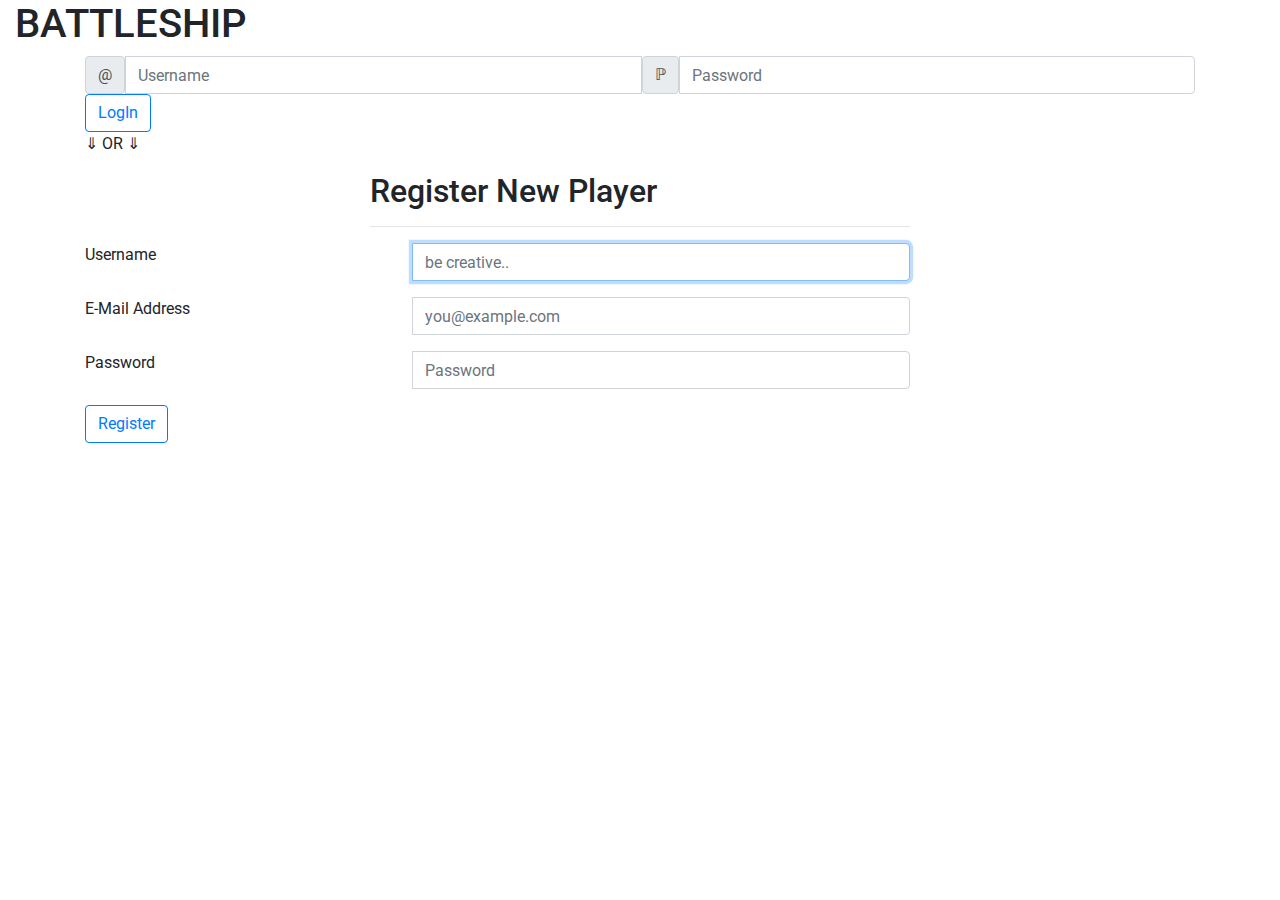
==== src/main/resources/static/web/index.html @ 66793f36 "fixed backend structur and join +return frontend" ====
<!DOCTYPE HTML>
<html>

<head>
    <meta charset="utf-8">
    <meta name="viewport" content="width=device-width, initial-scale=1, shrink-to-fit=no">
    <title>Battleship LogIn</title>
    <link rel="stylesheet" href="https://stackpath.bootstrapcdn.com/bootstrap/4.4.1/css/bootstrap.min.css"
        integrity="sha384-Vkoo8x4CGsO3+Hhxv8T/Q5PaXtkKtu6ug5TOeNV6gBiFeWPGFN9MuhOf23Q9Ifjh" crossorigin="anonymous">
    <link href="https://fonts.googleapis.com/css?family=Roboto" rel="stylesheet">
    <link rel="stylesheet" href="main.css">
</head>


<body>

    <div class="container-fluid">

        <div class="header">
            <h1>BATTLESHIP</h1>
        </div>

        <div class="container sm">

            <div class="input-group flex-nowrap">

                <span class="input-group-text" id="addon-wrapping">&#64;</span>
                <input type="username" id="user" class="form-control" placeholder="Username" aria-label="username"
                    aria-describedby="addon-wrapping">
                <span class="input-group-text" id="addon-wrapping" href="">&#8473;</span>
                <input type="password" id="passw" class="form-control" placeholder="Password" aria-label="Password"
                    aria-describedby="addon-wrapping">

            </div>

            <div class="buttons">
                <button type="button" class="btn btn-outline-primary" id="loginButton" onclick="logIn();">LogIn</button>
            </div>
            <div class="buttons">
                <p>&#8659; OR &#8659;</p>
            </div>
        </div>
    </div>


    <div class="container">
        <form class="form-horizontal">
            <div class="row">
                <div class="col-md-3"></div>
                <div class="col-md-6">
                    <h2>Register New Player</h2>
                    <hr>
                </div>
            </div>
            <div class="row">
                <div class="col-md-3 field-label-responsive">
                    <label for="name">Username</label>
                </div>
                <div class="col-md-6">
                    <div class="form-group">
                        <div class="input-group mb-2 mr-sm-2 mb-sm-0">
                            <div class="input-group-addon" style="width: 2.6rem"><i class="fa fa-user"></i>
                            </div>
                            <input type="text" name="user" class="form-control" id="name" placeholder="be creative.."
                                required autofocus>
                        </div>
                    </div>
                </div>
                <div class="col-md-3">
                    <div class="form-control-feedback">
                        <span class="text-danger align-middle">
                            <!-- Put name validation error messages here -->
                        </span>
                    </div>
                </div>
            </div>
            <div class="row">
                <div class="col-md-3 field-label-responsive">
                    <label for="email">E-Mail Address</label>
                </div>
                <div class="col-md-6">
                    <div class="form-group">
                        <div class="input-group mb-2 mr-sm-2 mb-sm-0">
                            <div class="input-group-addon" style="width: 2.6rem"><i class="fa fa-at"></i></div>
                            <input type="text" name="email" class="form-control" id="email"
                                placeholder="you@example.com" required autofocus>
                        </div>
                    </div>
                </div>
                <div class="col-md-3">
                    <div class="form-control-feedback">
                        <span class="text-danger align-middle">
                            <!-- Put e-mail validation error messages here -->
                        </span>
                    </div>
                </div>
            </div>
            <div class="row">
                <div class="col-md-3 field-label-responsive">
                    <label for="password">Password</label>
                </div>
                <div class="col-md-6">
                    <div class="form-group has-danger">
                        <div class="input-group mb-2 mr-sm-2 mb-sm-0">
                            <div class="input-group-addon" style="width: 2.6rem"><i class="fa fa-key"></i></div>
                            <input type="password" name="password" class="form-control" id="password"
                                placeholder="Password" required>
                        </div>
                    </div>
                </div>
                <div class="col-md-3">
                    <div class="form-control-feedback">
                        <span class="text-danger align-middle">
                            <!-- <i class="fa fa-close"> Example Error Message</i> -->
                        </span>
                    </div>
                </div>
            </div>
            <!-- <div class="row">
                <div class="col-md-3 field-label-responsive">
                    <label for="password">Confirm Password</label>
                </div>
                <div class="col-md-6">
                    <div class="form-group">
                        <div class="input-group mb-2 mr-sm-2 mb-sm-0">
                            <div class="input-group-addon" style="width: 2.6rem">
                                <i class="fa fa-repeat"></i>
                            </div>
                            <input type="password" name="password-confirmation" class="form-control"
                                id="password-confirm" placeholder="Password" required>
                        </div>
                    </div>
                </div>
            </div> -->

        </form>
        <div class="row">
            <div class="col-md-3 field-label-responsive">
                <button type="submit" class="btn btn-outline-primary" onclick="signUp();"><i
                        class="fa fa-user-plus"></i>Register</button>
            </div>
        </div>
    </div>








    <script src="https://code.jquery.com/jquery-3.4.1.slim.min.js"
        integrity="sha384-J6qa4849blE2+poT4WnyKhv5vZF5SrPo0iEjwBvKU7imGFAV0wwj1yYfoRSJoZ+n" crossorigin="anonymous">
    </script>
    <script src="https://cdn.jsdelivr.net/npm/popper.js@1.16.0/dist/umd/popper.min.js"
        integrity="sha384-Q6E9RHvbIyZFJoft+2mJbHaEWldlvI9IOYy5n3zV9zzTtmI3UksdQRVvoxMfooAo" crossorigin="anonymous">
    </script>
    <script src="https://stackpath.bootstrapcdn.com/bootstrap/4.4.1/js/bootstrap.min.js"
        integrity="sha384-wfSDF2E50Y2D1uUdj0O3uMBJnjuUD4Ih7YwaYd1iqfktj0Uod8GCExl3Og8ifwB6" crossorigin="anonymous">
    </script>
    <script src="manager.js"></script>

</body>

</html>
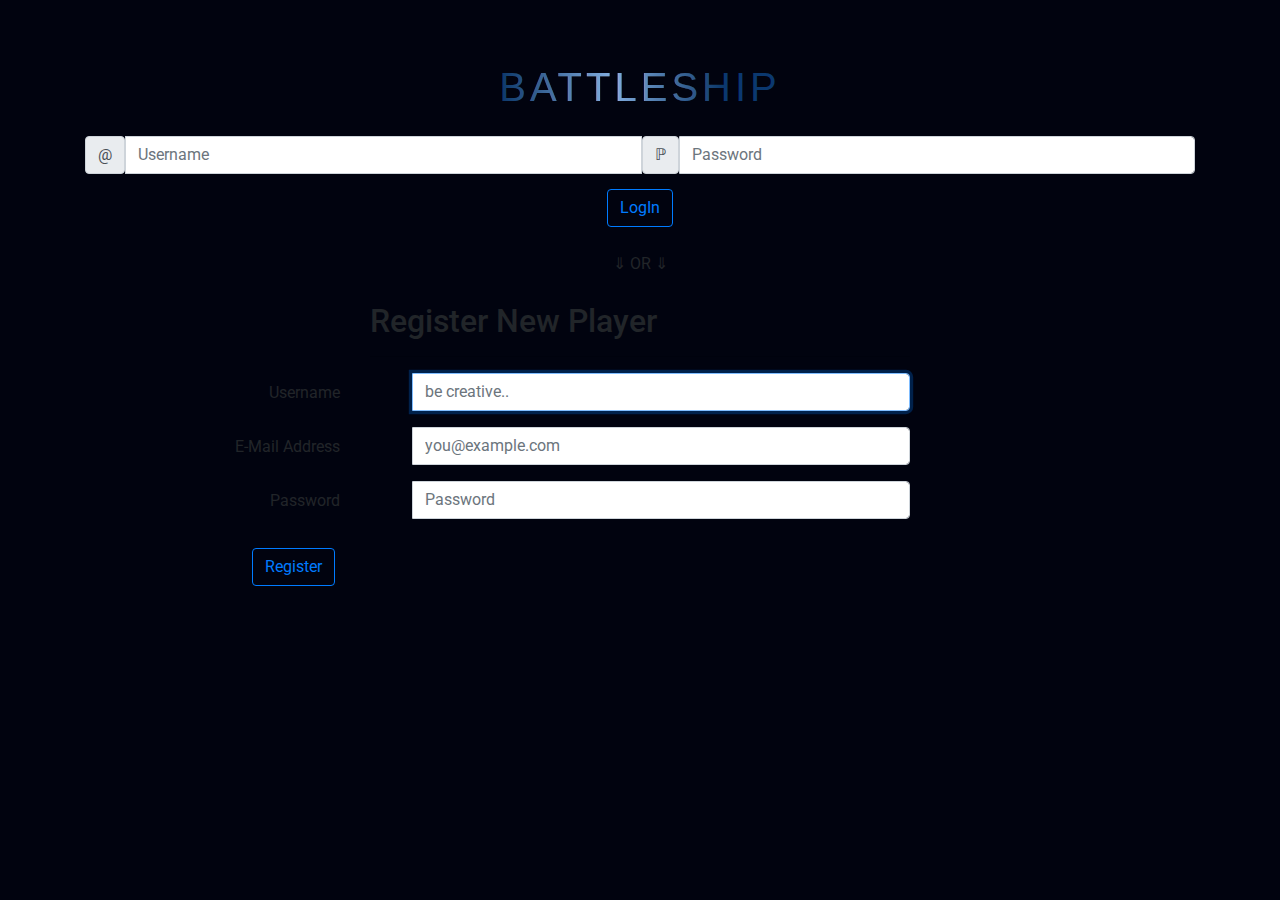
==== commit 9418a5f3: "able to place ships+to fix sve part" ====
--- a/src/main/resources/static/web/index.html
+++ b/src/main/resources/static/web/index.html
@@ -4,6 +4,7 @@
 <head>
     <meta charset="utf-8">
     <meta name="viewport" content="width=device-width, initial-scale=1, shrink-to-fit=no">
+    <meta http-equiv="X-UA-Compatible" content="ie-=dge">
     <title>Battleship LogIn</title>
     <link rel="stylesheet" href="https://stackpath.bootstrapcdn.com/bootstrap/4.4.1/css/bootstrap.min.css"
         integrity="sha384-Vkoo8x4CGsO3+Hhxv8T/Q5PaXtkKtu6ug5TOeNV6gBiFeWPGFN9MuhOf23Q9Ifjh" crossorigin="anonymous">
--- a/src/main/resources/static/web/main.css
+++ b/src/main/resources/static/web/main.css
@@ -0,0 +1,193 @@
+body {
+    font-family: 'Roboto', 'sans-serif';
+    background-color: rgb(1, 3, 15);
+}
+
+.header {
+
+    position: relative;
+    display: flex;
+    justify-content: center;
+    margin-top: 5%;
+    margin-bottom: 2%;
+
+}
+
+.header h1 {
+
+    margin: 0px;
+    position: relative;
+    font-family: sans-serif;
+    text-transform: uppercase;
+    font-size: 2.5em;
+    letter-spacing: 4px;
+    overflow: hidden;
+    background: linear-gradient(90deg, #000, #fff, #000);
+    background-repeat: no-repeat;
+    background-size: 80%;
+    animation: animate 4s linear infinite;
+    -webkit-background-clip: text;
+    -webkit-text-fill-color: rgba(21, 103, 197, 0.53);
+}
+
+@keyframes animate {
+    0% {
+        background-position: -500%;
+    }
+
+    100% {
+        background-position: 500%;
+    }
+}
+
+/***************_________________________________ OVERVIEW SITE OF GAMES ______________________________******************/
+
+#games {
+
+    position: relative;
+    display: flex;
+    justify-content: space-around;
+    margin: 35px 5px 35px 5px;
+}
+
+.games-div {
+
+    display: flex;
+    flex-direction: column;
+    text-align: center;
+}
+
+.table table {
+
+    margin: 0px;
+}
+
+/***************_________________________________ MANAGER SITE OF GAMEPLAYER ______________________________******************/
+@media(min-width: 768px) {
+    .field-label-responsive {
+        padding-top: .5rem;
+        text-align: right;
+    }
+}
+
+/***************_________________________________ GAME SITE OF GAMEPLAYER ______________________________******************/
+
+#versus {
+
+    position: relative;
+    display: flex;
+    justify-content: center;
+}
+
+.buttons {
+
+    position: relative;
+    display: flex;
+    justify-content: center;
+    padding: 10px 0px 10px 0px;
+}
+
+button {
+
+    justify-content: space-around;
+    margin: 5px 5px 5px 5px;
+}
+
+.mine-yours {
+
+    display: flex;
+    justify-content: space-around;
+    margin-top: 30px;
+}
+
+.score {
+
+    justify-content: center;
+    padding: 10px 0px 10px 0px;
+}
+
+/***************_________________________________ GAME SITE OF GAMEPLAYER ______________________________******************/
+
+.blue {
+    background-image: url('Images/battleship.png');
+    background-size: 33px 33px;
+
+}
+
+.green {
+    background-image: url('Images/bomb.png');
+    background-size: 33px 33px;
+}
+
+.orange {
+    background-color: orange;
+
+}
+
+.red {
+    background-image: url('Images/explosion.png');
+    background-size: 33px 33px;
+
+}
+
+#carrier {
+    background-image: url('Images/battleship.png');
+    background-color: blue;
+    width: 175px;
+    height: 35px;
+    /* margin-bottom: 5px; */
+    /* transition: all 0.2 linear; */
+}
+
+#battleship {
+    background-image: url('Images/battleship.png');
+    background-color: blue;
+    width: 140px;
+    height: 35px;
+    /* margin-bottom: 5px; */
+}
+
+#submarine {
+    background-image: url('Images/battleship.png');
+    background-color: blue;
+    width: 105px;
+    height: 35px;
+    /* margin-bottom: 5px; */
+}
+
+#destroyer {
+    background-image: url('Images/battleship.png');
+    background-color: blue;
+    width: 105px;
+    height: 35px;
+    /* margin-bottom: 5px; */
+}
+
+#patrol {
+    background-image: url('Images/battleship.png');
+    background-color: blue;
+    width: 70px;
+    height: 35px;
+    /* margin-bottom: 5px; */
+}
+
+.vertical {
+    -webkit-transform: rotate(90deg);
+    -moz-transform: rotate(90deg);
+    -ms-transform: rotate(90deg);
+    -o-transform: rotate(90deg);
+    transform: rotate(90deg);
+}
+
+
+.selected {
+    /* background-color: darkmagenta; */
+    background-image: url('Images/bomb.png');
+    background-size: 33px 33px;
+}
+
+.savedshots {
+    background-color: darkmagenta;
+    /* background-image: url('Images/bomb.png'); */
+    background-size: 33px 33px;
+}